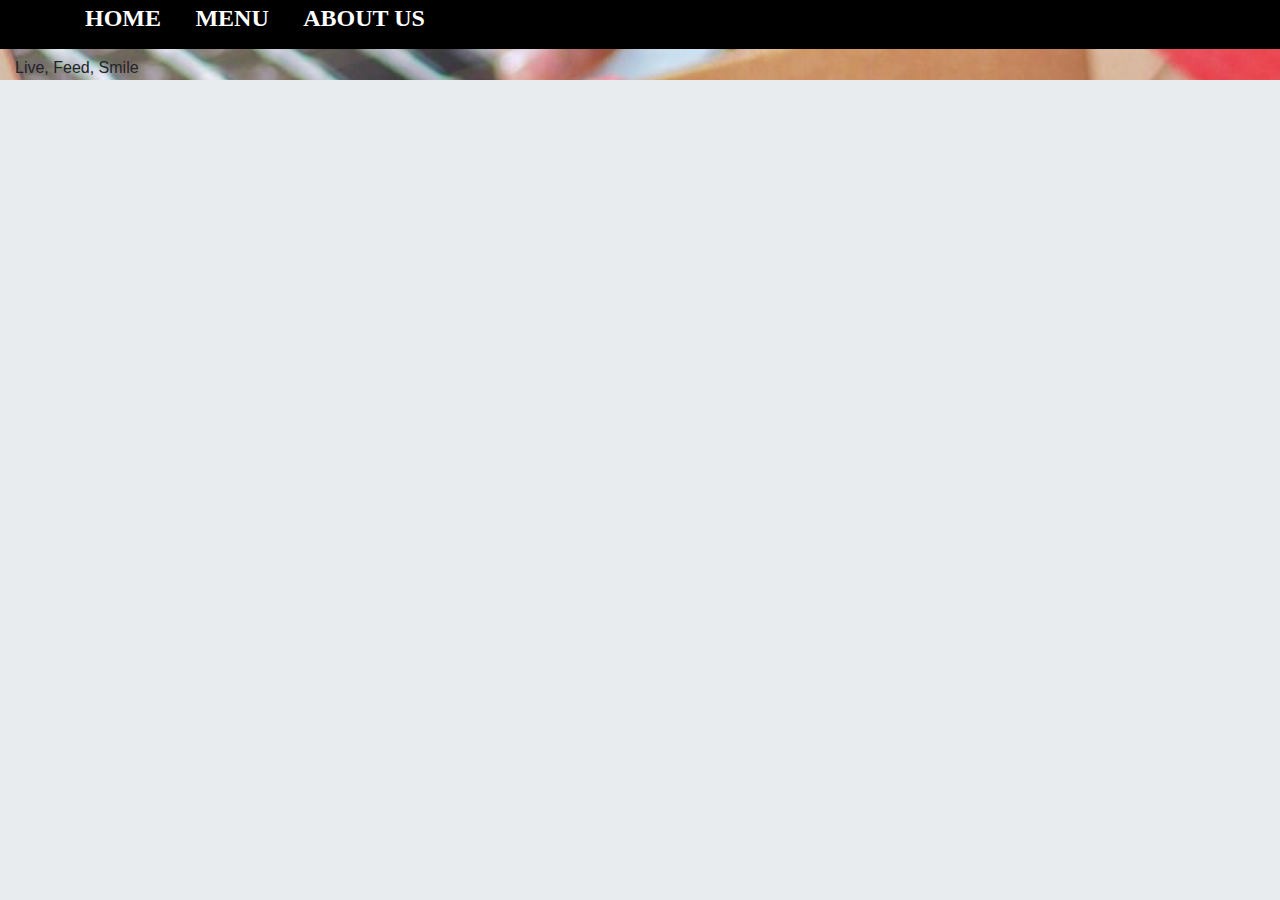
==== index.html @ c40e4a7c "initial commit" ====
<!DOCTYPE html>
<html lang="en">
<head>
    <meta charset="UTF-8">
    <meta name="viewport" content="width=device-width, initial-scale=1.0">
    <link rel="stylesheet" href="bootstrap.css" type="text/css" media="all">
    <link rel="stylesheet" href="style.css" type="text/css">
    <title>DYNAMO||PIZZA||PALACE</title>
</head>
<body>
    <div class="container-fluid menu">
        <ul class="menulist">
            <li >HOME</li>
            <li >MENU</li>
            <li >ABOUT US</li>
        </ul>
    </div>
    <div class="container-fluid header" style="background-image: url('images/pizza\ inn\ by\ \(\ 1080\ X\ 1080\ \).jpg');">
        <h1>DYNAMO PIZZA PALACE</h1>
        <P>Live, Feed, Smile</P>
    </div>
</body>
</html>
---- style.css ----
body{
    height: 100%;
    background-color: #e9ecef;
}
/* the style for the top nav bar */
.menu{
    background-color: black;
    position: fixed;
}
.menulist{
    list-style-type: none;
}
.menulist li{
    display: inline-block;
    color: white;
    font-family: Georgia, 'Times New Roman', Times, serif;
    height: 30px;
    padding-left: 30px;
    padding-top: 0px;
    font-weight: bolder;
    font-size: 1.5em;
}
/* the header css */
.header{
    background-position: center;
    background-size: cover;
    background-repeat: no-repeat;
    height: auto;
    width: 100%;
}
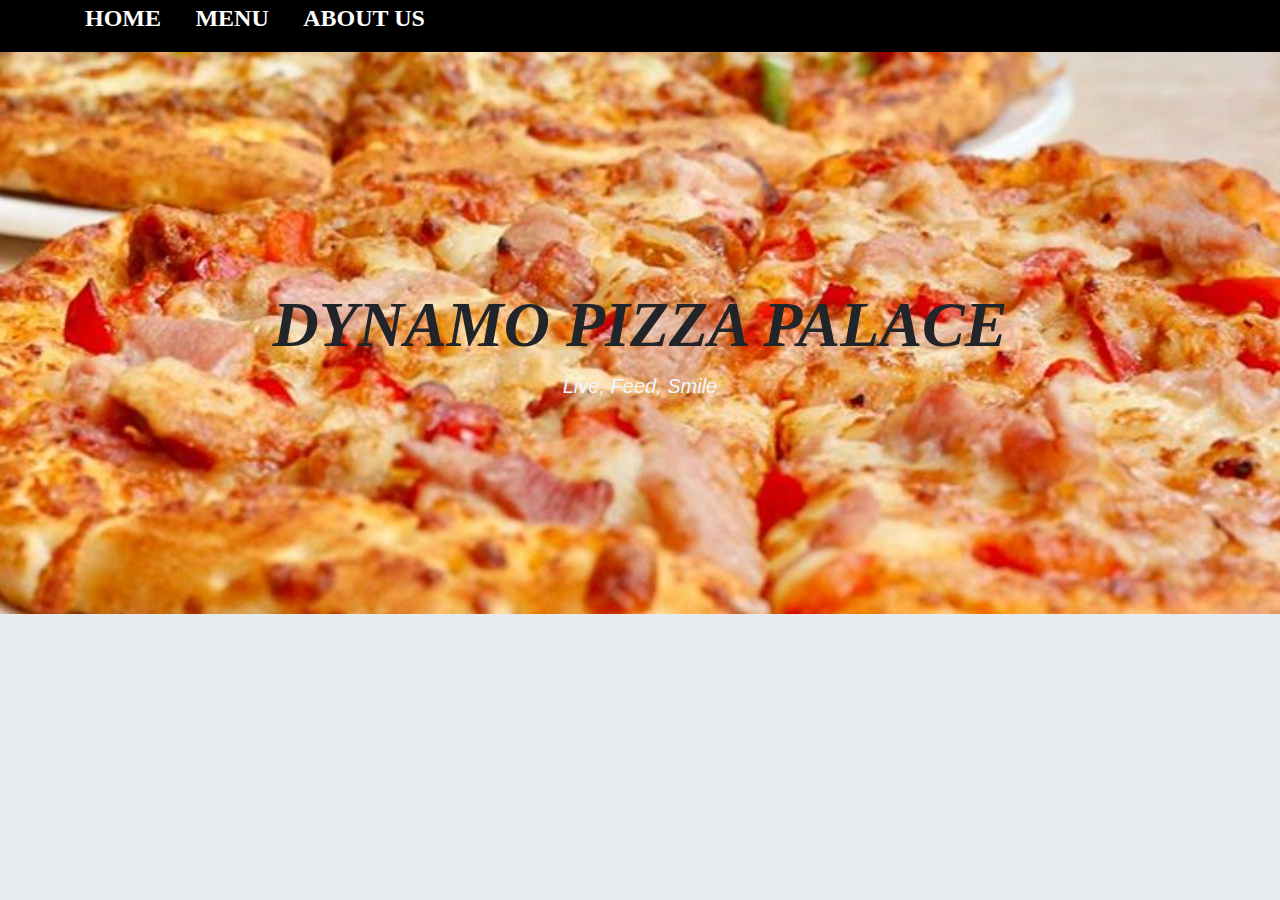
==== commit e29cb877: "background images positoned and added" ====
--- a/index.html
+++ b/index.html
@@ -15,9 +15,11 @@
             <li >ABOUT US</li>
         </ul>
     </div>
-    <div class="container-fluid header" style="background-image: url('images/pizza\ inn\ by\ \(\ 1080\ X\ 1080\ \).jpg');">
-        <h1>DYNAMO PIZZA PALACE</h1>
-        <P>Live, Feed, Smile</P>
-    </div>
+    <br>
+    <div class="header" style="background-image: url('images/bg( 750 X 750 ).jpg');">
+        <div class="container-fluid ">
+            <h1 id="h1">DYNAMO PIZZA PALACE</h1>
+            <p id="p1">Live, Feed, Smile</p>
+        </div>
 </body>
 </html>--- a/style.css
+++ b/style.css
@@ -14,17 +14,35 @@
     display: inline-block;
     color: white;
     font-family: Georgia, 'Times New Roman', Times, serif;
-    height: 30px;
-    padding-left: 30px;
-    padding-top: 0px;
-    font-weight: bolder;
+    margin-top: 0;
+    padding-left: 30px; 
+    font-weight: bolder; 
     font-size: 1.5em;
-}
+} 
 /* the header css */
 .header{
     background-position: center;
     background-size: cover;
     background-repeat: no-repeat;
+    width: 100%;
+    padding-top: 50px;
+    text-align: center;
+    margin-left: auto;
+    margin-right: auto;
+    display: block;
     height: auto;
-    width: 100%;
+}
+#h1{
+    padding-top: 17%;
+    font-size: 4em;
+    font-weight: bolder;
+    font-family: 'Times New Roman', Times, serif;
+    font-style: italic;
+}
+#p1{
+    padding-bottom: 17%;
+    font-family: 'Segoe UI', Tahoma, Geneva, Verdana, sans-serif;
+    font-style: italic;
+    font-size: 20px;
+    color: aliceblue;
 }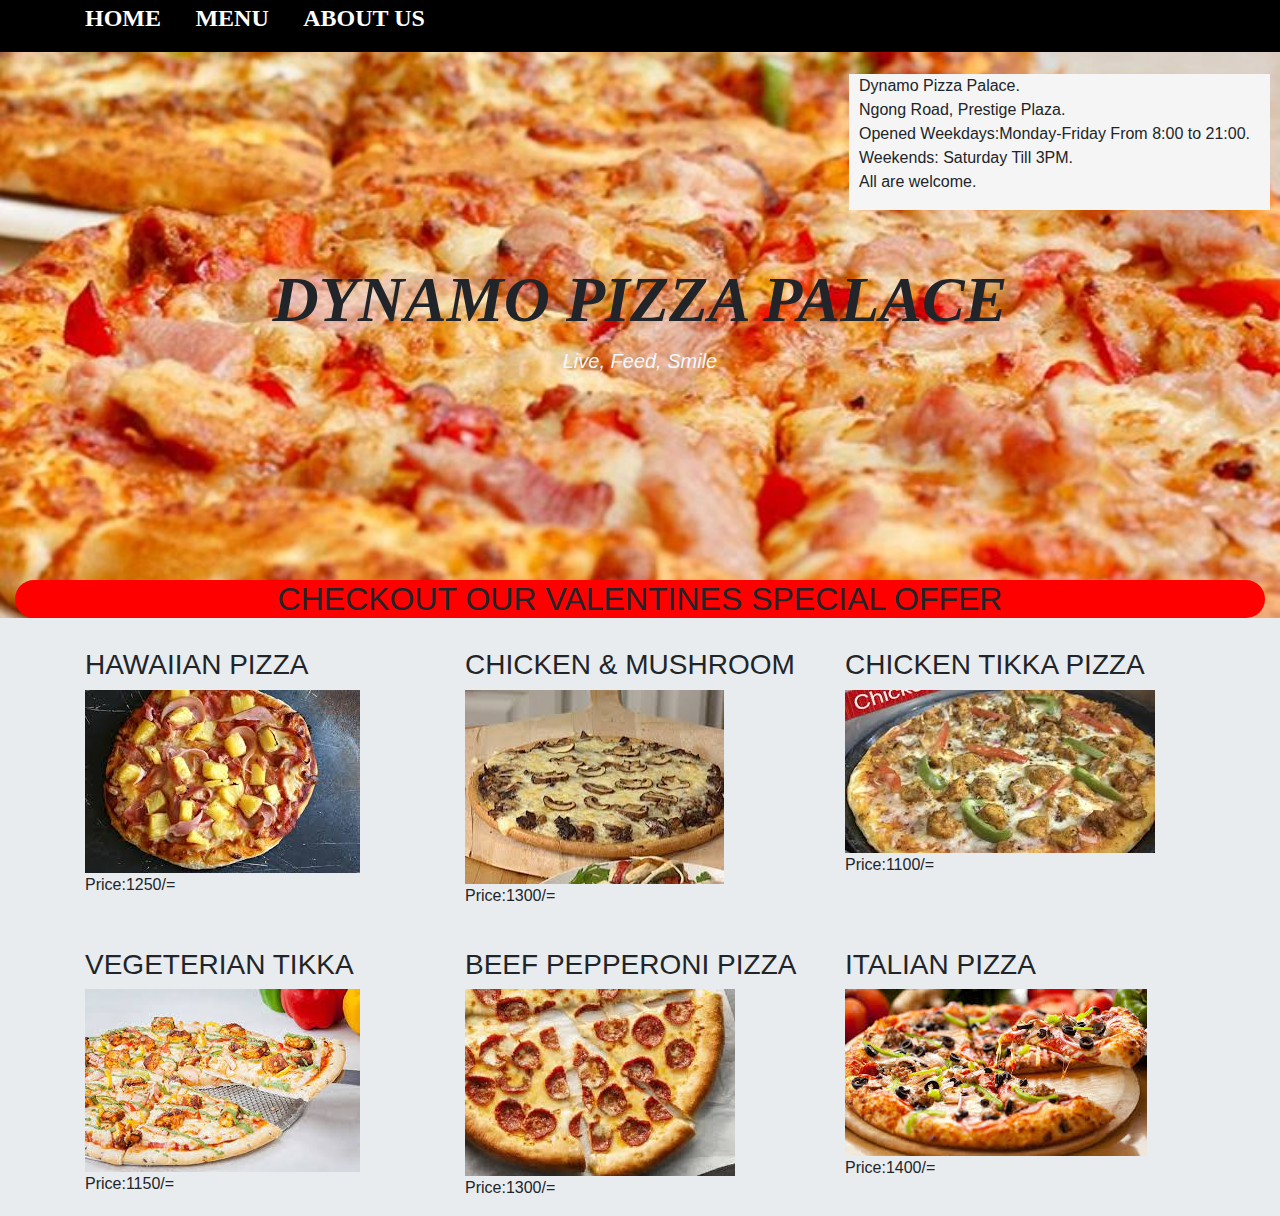
==== commit 8cc36a0f: "added my pizza special offers" ====
--- a/index.html
+++ b/index.html
@@ -17,9 +17,59 @@
     </div>
     <br>
     <div class="header" style="background-image: url('images/bg( 750 X 750 ).jpg');">
+        <div class="info">
+            <p>
+                Dynamo Pizza Palace.<br>
+                Ngong Road, Prestige Plaza. <br>
+                Opened Weekdays:Monday-Friday  From 8:00 to 21:00.<br>
+                Weekends: Saturday Till 3PM. <br>
+                All  are welcome.
+            </p>
+        </div>
         <div class="container-fluid ">
             <h1 id="h1">DYNAMO PIZZA PALACE</h1>
             <p id="p1">Live, Feed, Smile</p>
+            <h2>CHECKOUT OUR VALENTINES SPECIAL OFFER</h2>
         </div>
+    </div>
+        <div class="container">
+            <div class="row">
+                <div class="col-md-4 col-sm-6">
+                    <h3 class="hawai">HAWAIIAN PIZZA</h3>
+                    <img src="images/hawaiian.jpeg" alt="HAWAIIAN" title="HAWAIIAN">
+                    <p>Price:1250/=</p>
+                </div>
+                <div class="col-md-4 col-sm-6">
+                    <h3 class="mush">CHICKEN & MUSHROOM</h3>
+                    <img src="images/mushroom.jpeg" alt="CHICKEN & MUSHROOMS" title="CHICKEN & MUSHROOMS">
+                    <p>Price:1300/=</p>
+                </div>
+                <div class="col-md-4 col-sm-6">
+                    <h3 class="chictikka">CHICKEN TIKKA PIZZA</h3>
+                    <img src="images/chicken.jpeg" alt="CHICKEN TIKKA" title="CHICKEN TIKKA">
+                    <p>Price:1100/=</p>
+                </div>
+            </div>
+            <br>
+            <div class="row">
+                <div class="col-md-4 col-sm-6">
+                    <h3 class="veg">VEGETERIAN TIKKA</h3>
+                    <img src="images/veg.jpeg" alt="VEGETERIAN TIKKA" title="VEGETERIAN TIKKA">
+                    <p>Price:1150/=</p>
+                </div>
+                <div class="col-md-4 col-sm-6">
+                    <h3 class="beef">BEEF PEPPERONI PIZZA</h3>
+                    <img src="images/pepperoni.jpeg" alt="BEEF PEPPERONI" title="BEEF PEPPERONI">
+                    <p>Price:1300/=</p>
+                </div>
+                <div class="col-md-4 col-sm-6">
+                    <h3 class="chictikka">ITALIAN PIZZA</h3>
+                    <img src="images/italian.jpeg" alt="ITALIAN" title="ITALIAN">
+                    <p>Price:1400/=</p>
+                </div>
+            </div>
+
+        </div>
+        
 </body>
 </html>--- a/style.css
+++ b/style.css
@@ -29,20 +29,39 @@
     text-align: center;
     margin-left: auto;
     margin-right: auto;
-    display: block;
-    height: auto;
 }
 #h1{
-    padding-top: 17%;
+    padding-top: 15%;
     font-size: 4em;
     font-weight: bolder;
     font-family: 'Times New Roman', Times, serif;
     font-style: italic;
 }
 #p1{
-    padding-bottom: 17%;
+    padding-bottom: 15%;
     font-family: 'Segoe UI', Tahoma, Geneva, Verdana, sans-serif;
     font-style: italic;
     font-size: 20px;
     color: aliceblue;
+}
+.info{
+    float: right;
+    padding-right: 20px;
+    padding-left: 10px;
+    text-align: initial;
+    background-color:whitesmoke;
+    margin-right: 10px;
+}
+h2{
+    background-color: red;
+    border-radius: 30px;
+}
+
+
+/*  PIZZA OFFER DESCRIPTION */
+.container{
+    margin-top: 30px;
+}
+.row{
+    justify-content:space-evenly;
 }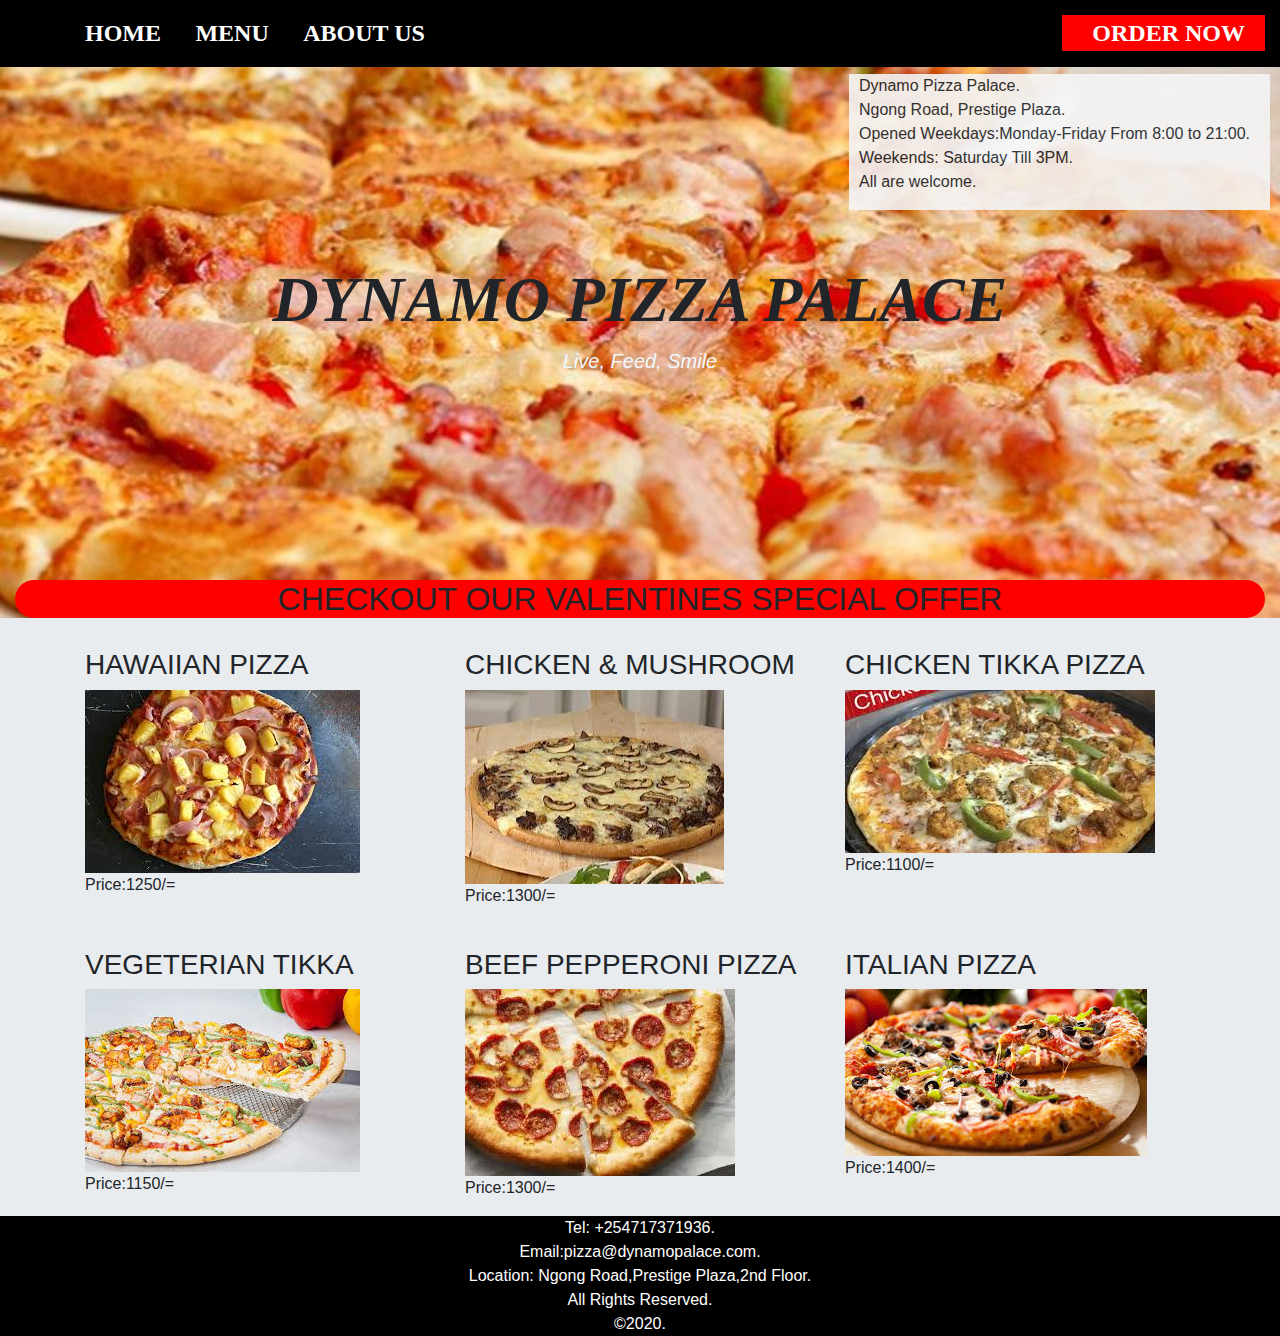
==== commit f9d13f82: "added a menu file to the palace" ====
--- a/index.html
+++ b/index.html
@@ -10,9 +10,10 @@
 <body>
     <div class="container-fluid menu">
         <ul class="menulist">
-            <li >HOME</li>
-            <li >MENU</li>
-            <li >ABOUT US</li>
+            <li><a href="index.html">HOME</a></li>
+            <li ><a href="menu.html">MENU</a></li>
+            <li ><a href="about.html">ABOUT US</a></li>
+            <li class="order"><a href="order.html">ORDER NOW</a></li>
         </ul>
     </div>
     <br>
@@ -70,6 +71,14 @@
             </div>
 
         </div>
-        
+    <div class="footer">
+        <footer>
+            Tel: +254717371936. <br>
+            Email:pizza@dynamopalace.com. <br>
+            Location: Ngong Road,Prestige Plaza,2nd Floor. <br>
+            All Rights Reserved. <br>
+            &copy;2020. <br>
+        </footer>
+    </div>    
 </body>
 </html>--- a/style.css
+++ b/style.css
@@ -6,19 +6,37 @@
 .menu{
     background-color: black;
     position: fixed;
+    z-index: 2;
 }
 .menulist{
     list-style-type: none;
+    padding-top: 15px;
 }
 .menulist li{
     display: inline-block;
     color: white;
     font-family: Georgia, 'Times New Roman', Times, serif;
-    margin-top: 0;
     padding-left: 30px; 
     font-weight: bolder; 
     font-size: 1.5em;
 } 
+.order{
+    float: right;
+    padding-right: 20px;
+    background-color: red;
+}
+a{
+    color: white;
+}
+.menulist a:hover{
+    background-color: green;
+}
+.menulist a:active{
+    background-color: green;
+}
+.menulist a:visited{
+    background-color:red;
+}
 /* the header css */
 .header{
     background-position: center;
@@ -51,6 +69,7 @@
     text-align: initial;
     background-color:whitesmoke;
     margin-right: 10px;
+    opacity: 90%;
 }
 h2{
     background-color: red;
@@ -64,4 +83,50 @@
 }
 .row{
     justify-content:space-evenly;
+}
+
+/* THE FOOTER */
+footer{
+    text-align: center;
+    background-color: black;
+    color: white;
+}
+
+/* FROM HERE WE START THE MENU DESIGN */
+.menu-file{
+    margin-top: 100px;
+    text-align: center;
+}
+.menuhead{
+    font-family: 'Gill Sans', 'Gill Sans MT', Calibri, 'Trebuchet MS', sans-serif;
+    font-style: italic;
+    font-size: 1.5em;
+    text-decoration: underline;
+    width: 80%;
+    background-color: rosybrown;
+    border-radius: 12px;
+    
+}
+.toppings{
+    float: right;
+    width: 30%;
+}
+.products {
+    width: 70%;
+}
+.products h3{
+    font-style: italic;
+    color:green;
+}
+.toppings{
+    background-color: beige;
+}
+.toppings h3{
+    background-color: rosybrown;
+    text-align: center;
+    border-radius: 12px;
+    text-decoration: underline;
+}
+.topList{
+    color: red;
 }